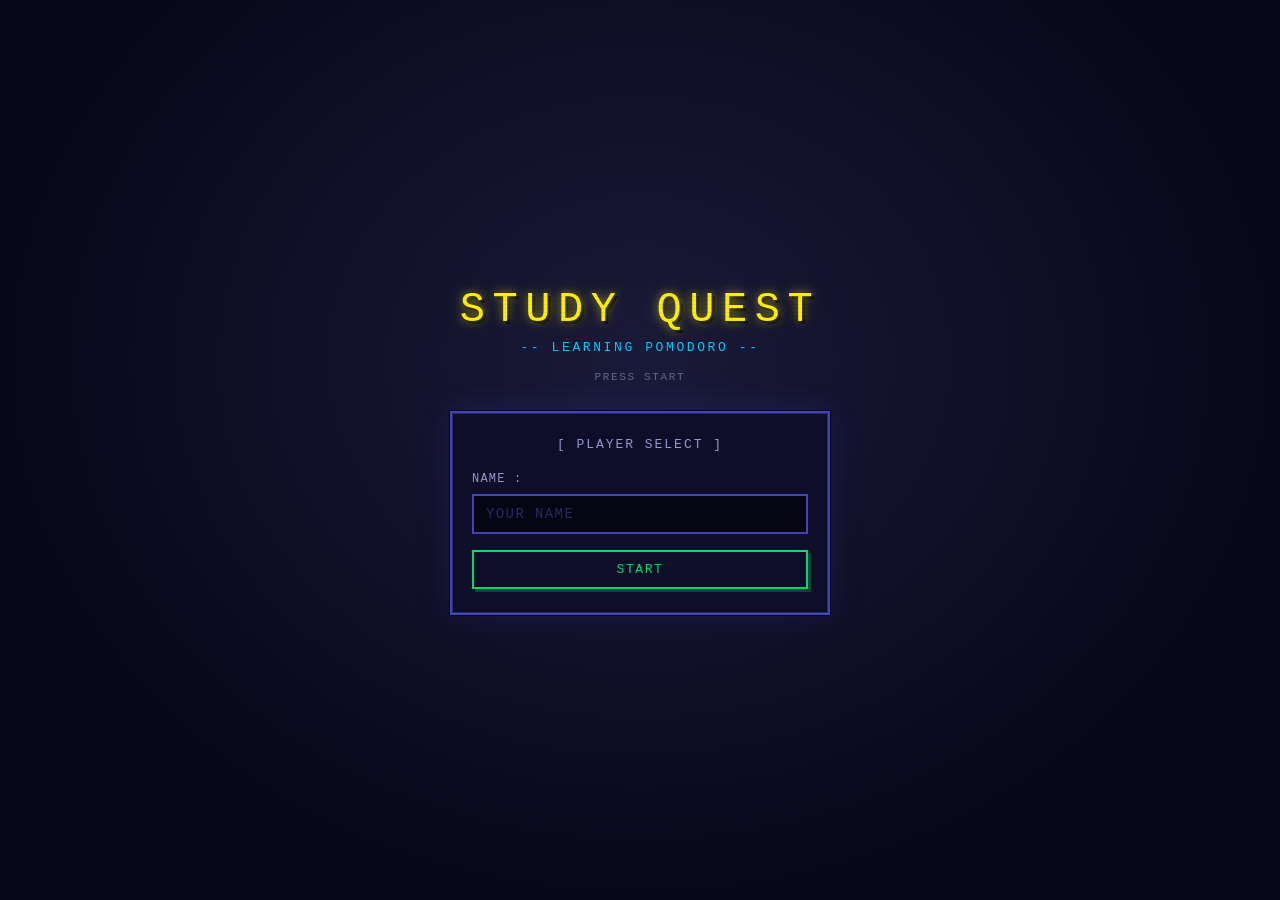
==== index.html @ 749f397d "ini_commit" ====
<!DOCTYPE html>
<html lang="ja">
<head>
  <meta charset="UTF-8">
  <meta name="viewport" content="width=device-width, initial-scale=1.0, maximum-scale=1.0">
  <meta name="description" content="レトロゲーム風ポモドーロ学習アプリ STUDY QUEST">
  <title>STUDY QUEST</title>
  <link rel="stylesheet" href="style.css">
</head>
<body>

  <!-- ================================================================
       ログインページ
       - IndexedDB にユーザー名がない場合のみ表示
       - フッターなし
       ================================================================ -->
  <div id="page-login" class="page page-login hidden">
    <div class="login-container">

      <!-- ゲームタイトル -->
      <div class="game-title">
        <div class="title-main">STUDY QUEST</div>
        <div class="title-sub">-- LEARNING POMODORO --</div>
        <div class="title-blink">PRESS START</div>
      </div>

      <!-- ログインパネル -->
      <div class="login-panel">
        <div class="panel-title">[ PLAYER SELECT ]</div>

        <div class="form-group">
          <label for="username-input" class="form-label">NAME :</label>
          <input
            type="text"
            id="username-input"
            class="retro-input"
            placeholder="YOUR NAME"
            maxlength="20"
            autocomplete="off"
            spellcheck="false"
          >
        </div>

        <button id="login-btn" class="retro-btn retro-btn--primary">
          START
        </button>
        <!-- エラーメッセージは JS で動的に挿入される -->
      </div>

    </div>
  </div><!-- /page-login -->


  <!-- ================================================================
       タイマーページ
       - ポモドーロタイマー
       - フッターあり (アクティブ: タイマー)
       ================================================================ -->
  <div id="page-timer" class="page page-timer hidden">
    <div class="page-content">

      <!-- ユーザーバー -->
      <div class="user-bar">
        <span id="timer-username" class="username-display"></span>
        <button id="logout-btn" class="retro-btn retro-btn--small">
          CHANGE USER
        </button>
      </div>

      <!-- タイマー本体 -->
      <div class="timer-container">

        <!-- 現在モード表示 -->
        <div class="panel timer-mode-panel">
          <span id="timer-mode-label">WORK</span>
        </div>

        <!-- 残り時間 -->
        <div class="panel timer-display-panel">
          <div id="timer-time" class="timer-digits timer-digits--work">25:00</div>
        </div>

        <!-- ポモドーロ進捗ドット -->
        <div class="timer-progress">
          <div class="progress-label">SESSION</div>
          <div class="pomodoro-dots" id="pomodoro-dots" aria-label="セッション進捗">
            <span class="dot" data-index="0"></span>
            <span class="dot" data-index="1"></span>
            <span class="dot" data-index="2"></span>
            <span class="dot" data-index="3"></span>
          </div>
        </div>

        <!-- 操作ボタン -->
        <div class="timer-controls">
          <button id="btn-start" class="retro-btn retro-btn--primary timer-btn">START</button>
          <button id="btn-pause" class="retro-btn timer-btn hidden">PAUSE</button>
          <button id="btn-reset" class="retro-btn timer-btn">RESET</button>
          <button id="btn-skip"  class="retro-btn timer-btn">SKIP</button>
        </div>

        <!-- 完了・保存メッセージ -->
        <div id="timer-message" class="timer-message hidden"></div>

      </div><!-- /timer-container -->
    </div><!-- /page-content -->

    <!-- フッター (タイマーページ: タイマーをアクティブ表示) -->
    <footer class="app-footer">
      <nav class="footer-nav" aria-label="メインナビゲーション">

        <!--
          フッターボタン並び: flex-direction: row-reverse により
          DOM 順 (左) タイマー → レポート → モンスター (右) が
          表示上は 右から タイマー | レポート | モンスター になる
        -->

        <!-- タイマー (アクティブ) -->
        <button class="footer-btn active" data-page="timer" aria-current="page">
          <span class="footer-icon" aria-hidden="true">
            <!-- SVG 差し込み用プレースホルダー: タイマーアイコン -->
            <svg class="svg-placeholder" viewBox="0 0 24 24" width="22" height="22"
                 fill="none" stroke="currentColor" stroke-width="1.5"
                 stroke-linecap="round" stroke-linejoin="round">
              <rect x="3" y="3" width="18" height="18"/>
            </svg>
          </span>
          <span class="footer-label">TIMER</span>
        </button>

        <!-- レポート -->
        <button class="footer-btn" data-page="report">
          <span class="footer-icon" aria-hidden="true">
            <!-- SVG 差し込み用プレースホルダー: レポートアイコン -->
            <svg class="svg-placeholder" viewBox="0 0 24 24" width="22" height="22"
                 fill="none" stroke="currentColor" stroke-width="1.5"
                 stroke-linecap="round" stroke-linejoin="round">
              <rect x="3" y="3" width="18" height="18"/>
            </svg>
          </span>
          <span class="footer-label">REPORT</span>
        </button>

        <!-- モンスター -->
        <button class="footer-btn" data-page="monster">
          <span class="footer-icon" aria-hidden="true">
            <!-- SVG 差し込み用プレースホルダー: モンスターアイコン -->
            <svg class="svg-placeholder" viewBox="0 0 24 24" width="22" height="22"
                 fill="none" stroke="currentColor" stroke-width="1.5"
                 stroke-linecap="round" stroke-linejoin="round">
              <rect x="3" y="3" width="18" height="18"/>
            </svg>
          </span>
          <span class="footer-label">MONSTER</span>
        </button>

      </nav>
    </footer>
  </div><!-- /page-timer -->


  <!-- ================================================================
       過去1か月ページ (レポート)
       - Supabase から直近31日の学習データを取得・棒グラフ表示
       - フッターあり (アクティブ: レポート)
       ================================================================ -->
  <div id="page-report" class="page page-report hidden">
    <div class="page-content">

      <!-- ユーザーバー -->
      <div class="user-bar">
        <span id="report-username" class="username-display"></span>
        <button class="retro-btn retro-btn--small logout-btn-ref">
          CHANGE USER
        </button>
      </div>

      <!-- ページタイトル -->
      <div class="panel section-title">
        <span class="section-title-text">-- BATTLE LOG: LAST 31 DAYS --</span>
      </div>

      <!-- 合計時間サマリー -->
      <div class="panel stats-summary">
        <span class="stats-label">TOTAL :</span>
        <span id="report-total" class="stats-value">--H --M</span>
      </div>

      <!-- 棒グラフコンテナ (JS で描画) -->
      <div class="panel" id="chart-container">
        <div id="chart-loading" class="chart-loading">LOADING...</div>
      </div>

    </div><!-- /page-content -->

    <!-- フッター (レポートページ: レポートをアクティブ表示) -->
    <footer class="app-footer">
      <nav class="footer-nav" aria-label="メインナビゲーション">

        <!-- タイマー -->
        <button class="footer-btn" data-page="timer">
          <span class="footer-icon" aria-hidden="true">
            <!-- SVG 差し込み用プレースホルダー: タイマーアイコン -->
            <svg class="svg-placeholder" viewBox="0 0 24 24" width="22" height="22"
                 fill="none" stroke="currentColor" stroke-width="1.5"
                 stroke-linecap="round" stroke-linejoin="round">
              <rect x="3" y="3" width="18" height="18"/>
            </svg>
          </span>
          <span class="footer-label">TIMER</span>
        </button>

        <!-- レポート (アクティブ) -->
        <button class="footer-btn active" data-page="report" aria-current="page">
          <span class="footer-icon" aria-hidden="true">
            <!-- SVG 差し込み用プレースホルダー: レポートアイコン -->
            <svg class="svg-placeholder" viewBox="0 0 24 24" width="22" height="22"
                 fill="none" stroke="currentColor" stroke-width="1.5"
                 stroke-linecap="round" stroke-linejoin="round">
              <rect x="3" y="3" width="18" height="18"/>
            </svg>
          </span>
          <span class="footer-label">REPORT</span>
        </button>

        <!-- モンスター -->
        <button class="footer-btn" data-page="monster">
          <span class="footer-icon" aria-hidden="true">
            <!-- SVG 差し込み用プレースホルダー: モンスターアイコン -->
            <svg class="svg-placeholder" viewBox="0 0 24 24" width="22" height="22"
                 fill="none" stroke="currentColor" stroke-width="1.5"
                 stroke-linecap="round" stroke-linejoin="round">
              <rect x="3" y="3" width="18" height="18"/>
            </svg>
          </span>
          <span class="footer-label">MONSTER</span>
        </button>

      </nav>
    </footer>
  </div><!-- /page-report -->


  <!-- ================================================================
       全期間ページ (モンスター)
       - Supabase から全期間の学習データを集計して表示
       - モンスター専用エリア (将来の機能拡張用)
       - フッターあり (アクティブ: モンスター)
       ================================================================ -->
  <div id="page-monster" class="page page-monster hidden">
    <div class="page-content">

      <!-- ユーザーバー -->
      <div class="user-bar">
        <span id="monster-username" class="username-display"></span>
        <button class="retro-btn retro-btn--small logout-btn-ref">
          CHANGE USER
        </button>
      </div>

      <!-- ページタイトル -->
      <div class="panel section-title">
        <span class="section-title-text">-- ALL TIME RECORD --</span>
      </div>

      <!-- 全期間合計時間 大表示 -->
      <div class="panel alltime-total">
        <div class="alltime-label">TOTAL STUDY TIME</div>
        <div id="alltime-value" class="alltime-value">--H --M</div>
      </div>

      <!-- ================================================================
           モンスター専用エリア
           将来ここに「勉強時間で成長するモンスター」を配置する。
           - #monster-display-zone : モンスター画像・アニメーション配置エリア
           - #monster-status-zone  : 成長ステータス (LV/EXP) 表示エリア
           ================================================================ -->
      <div class="panel monster-area" id="monster-area">
        <div class="monster-area-title">[ COMPANION MONSTER ]</div>

        <!--
          モンスター表示ゾーン
          後から SVG / Canvas / img / CSS アニメーション等をここに挿入する
          id="monster-display-zone" を差し込み先として使う
        -->
        <div class="monster-display-zone" id="monster-display-zone">
          <!-- 現時点はプレースホルダー表示 -->
          <div class="monster-placeholder">
            <div class="monster-placeholder-box">
              <div class="monster-placeholder-label">MONSTER DISPLAY AREA</div>
              <div class="monster-placeholder-hint">-- COMING SOON --</div>
            </div>
          </div>
        </div>

        <!--
          成長ステータス表示ゾーン
          id="monster-status-zone" を差し込み先として使う
          LV バーと EXP バーは JS (updateMonsterStatus) で動的に更新される
        -->
        <div class="monster-status-zone" id="monster-status-zone">
          <div class="status-row">
            <span class="status-key">LV</span>
            <div class="status-bar-wrap">
              <span class="status-bar-fill" id="monster-lv-bar" style="width: 0%"></span>
            </div>
            <span class="status-val" id="monster-lv">--</span>
          </div>
          <div class="status-row">
            <span class="status-key">EXP</span>
            <div class="status-bar-wrap">
              <span class="status-bar-fill" id="monster-exp-bar" style="width: 0%"></span>
            </div>
            <span class="status-val" id="monster-exp">--</span>
          </div>
        </div>

        <div class="monster-note">
          * 25分の作業セッションを重ねるとモンスターが成長します (準備中)
        </div>

      </div><!-- /monster-area -->

    </div><!-- /page-content -->

    <!-- フッター (モンスターページ: モンスターをアクティブ表示) -->
    <footer class="app-footer">
      <nav class="footer-nav" aria-label="メインナビゲーション">

        <!-- タイマー -->
        <button class="footer-btn" data-page="timer">
          <span class="footer-icon" aria-hidden="true">
            <!-- SVG 差し込み用プレースホルダー: タイマーアイコン -->
            <svg class="svg-placeholder" viewBox="0 0 24 24" width="22" height="22"
                 fill="none" stroke="currentColor" stroke-width="1.5"
                 stroke-linecap="round" stroke-linejoin="round">
              <rect x="3" y="3" width="18" height="18"/>
            </svg>
          </span>
          <span class="footer-label">TIMER</span>
        </button>

        <!-- レポート -->
        <button class="footer-btn" data-page="report">
          <span class="footer-icon" aria-hidden="true">
            <!-- SVG 差し込み用プレースホルダー: レポートアイコン -->
            <svg class="svg-placeholder" viewBox="0 0 24 24" width="22" height="22"
                 fill="none" stroke="currentColor" stroke-width="1.5"
                 stroke-linecap="round" stroke-linejoin="round">
              <rect x="3" y="3" width="18" height="18"/>
            </svg>
          </span>
          <span class="footer-label">REPORT</span>
        </button>

        <!-- モンスター (アクティブ) -->
        <button class="footer-btn active" data-page="monster" aria-current="page">
          <span class="footer-icon" aria-hidden="true">
            <!-- SVG 差し込み用プレースホルダー: モンスターアイコン -->
            <svg class="svg-placeholder" viewBox="0 0 24 24" width="22" height="22"
                 fill="none" stroke="currentColor" stroke-width="1.5"
                 stroke-linecap="round" stroke-linejoin="round">
              <rect x="3" y="3" width="18" height="18"/>
            </svg>
          </span>
          <span class="footer-label">MONSTER</span>
        </button>

      </nav>
    </footer>
  </div><!-- /page-monster -->


  <!-- ================================================================
       スクリプト読み込み順序 (依存関係に注意)
       1. supabase-config.js ... SUPABASE_URL / SUPABASE_ANON_KEY を定義
       2. db.js             ... IndexedDB 操作 (getUsername 等)
       3. supabase.js       ... Supabase REST API 操作 (saveStudySession 等)
       4. app.js            ... メインロジック (上記全てを使用)
       ================================================================ -->
  <script src="supabase-config.js"></script>
  <script src="db.js"></script>
  <script src="supabase.js"></script>
  <script src="app.js"></script>

</body>
</html>
---- style.css ----
/* ============================================================
   style.css - STUDY QUEST レトロゲーム風ポモドーロアプリ
   ============================================================ */

/* ============================================================
   CSS カスタムプロパティ (デザイントークン)
   ============================================================ */
:root {
  /* 背景系 */
  --bg:           #08081a;
  --bg-panel:     #0e0e2a;
  --bg-panel-alt: #131338;

  /* ボーダー */
  --border:        #4444bb;
  --border-bright: #7777ff;
  --border-dim:    #2a2a66;

  /* テキスト */
  --text:       #c8c8e8;
  --text-bright:#f0f0ff;
  --text-dim:   #666688;
  --text-label: #9999cc;

  /* アクセントカラー */
  --green:   #00dd66;
  --yellow:  #ffee00;
  --cyan:    #00ccff;
  --orange:  #ff8800;
  --red:     #ff4444;
  --purple:  #bb66ff;

  /* フッター */
  --footer-h:  60px;
  --footer-bg: #07071a;

  /* アニメーション */
  --trans: 0.15s ease;

  /* フォント */
  --font: 'Courier New', Courier, monospace;
}

/* ============================================================
   リセット & ベース
   ============================================================ */
*, *::before, *::after {
  box-sizing: border-box;
  margin: 0;
  padding: 0;
}

html, body {
  height: 100%;
  overflow: hidden;
  background: var(--bg);
  color: var(--text);
  font-family: var(--font);
  font-size: 14px;
  -webkit-font-smoothing: none; /* ピクセルフォント感を出す */
  font-smooth: never;
}

/* スクロールバーのスタイル */
::-webkit-scrollbar { width: 6px; height: 6px; }
::-webkit-scrollbar-track { background: var(--bg); }
::-webkit-scrollbar-thumb { background: var(--border); }

/* ============================================================
   背景テクスチャ (スキャンライン風 CRT 効果)
   ============================================================ */
body::before {
  content: '';
  position: fixed;
  inset: 0;
  background: repeating-linear-gradient(
    0deg,
    transparent 0px,
    transparent 3px,
    rgba(0, 0, 0, 0.05) 3px,
    rgba(0, 0, 0, 0.05) 4px
  );
  pointer-events: none;
  z-index: 9999;
}

/* ============================================================
   ページ共通
   ============================================================ */
.page {
  position: fixed;
  inset: 0;
  display: flex;
  flex-direction: column;
  overflow: hidden;
}

.page.hidden {
  display: none;
}

/* ログインページ以外の3ページ: コンテンツエリア + フッター */
.page-content {
  flex: 1;
  overflow-y: auto;
  overflow-x: hidden;
  padding: 12px 16px;
  padding-bottom: 8px;
}

/* ============================================================
   パネル (レトロ RPG のウィンドウ風)
   ============================================================ */
.panel {
  background: var(--bg-panel);
  border: 2px solid var(--border);
  box-shadow:
    0 0 0 1px var(--bg),        /* 外側の隙間 */
    inset 0 0 0 1px var(--border-dim); /* 内側の二重線 */
  padding: 12px 16px;
  margin-bottom: 10px;
}

/* ============================================================
   ユーザーバー (各ページ上部)
   ============================================================ */
.user-bar {
  display: flex;
  align-items: center;
  justify-content: space-between;
  padding: 8px 0 12px;
  border-bottom: 1px solid var(--border-dim);
  margin-bottom: 12px;
}

.username-display {
  font-size: 11px;
  color: var(--text-label);
  letter-spacing: 0.1em;
  text-transform: uppercase;
}

/* ============================================================
   ボタン共通
   ============================================================ */
.retro-btn {
  background: var(--bg-panel);
  color: var(--text-bright);
  border: 2px solid var(--border-bright);
  padding: 10px 20px;
  font-family: var(--font);
  font-size: 13px;
  letter-spacing: 0.12em;
  text-transform: uppercase;
  cursor: pointer;
  outline: none;
  transition: background var(--trans), color var(--trans);
  user-select: none;
  /* 押し込み効果 */
  box-shadow: 3px 3px 0 var(--border-dim);
  position: relative;
  top: 0;
  left: 0;
}

.retro-btn:hover {
  background: var(--bg-panel-alt);
  color: var(--yellow);
  border-color: var(--yellow);
  box-shadow: 3px 3px 0 rgba(255, 238, 0, 0.3);
}

.retro-btn:active {
  top: 2px;
  left: 2px;
  box-shadow: 1px 1px 0 var(--border-dim);
}

.retro-btn.hidden {
  display: none;
}

/* プライマリ (ログイン開始など) */
.retro-btn--primary {
  border-color: var(--green);
  color: var(--green);
  box-shadow: 3px 3px 0 rgba(0, 221, 102, 0.25);
}

.retro-btn--primary:hover {
  background: rgba(0, 221, 102, 0.1);
  color: var(--green);
  border-color: var(--green);
  box-shadow: 3px 3px 0 rgba(0, 221, 102, 0.4);
}

/* 小さいボタン (利用者変更など) */
.retro-btn--small {
  padding: 5px 10px;
  font-size: 11px;
  letter-spacing: 0.08em;
  box-shadow: 2px 2px 0 var(--border-dim);
}

/* ============================================================
   ログインページ
   ============================================================ */
.page-login {
  justify-content: center;
  align-items: center;
  background:
    radial-gradient(ellipse at 50% 40%, #1a1a3a 0%, var(--bg) 70%);
}

.login-container {
  width: 100%;
  max-width: 380px;
  padding: 24px 20px;
  display: flex;
  flex-direction: column;
  align-items: center;
  gap: 28px;
}

/* ゲームタイトル */
.game-title {
  text-align: center;
}

.title-main {
  font-size: clamp(28px, 8vw, 42px);
  letter-spacing: 0.18em;
  color: var(--yellow);
  text-shadow:
    0 0 10px rgba(255, 238, 0, 0.6),
    0 0 30px rgba(255, 238, 0, 0.2),
    3px 3px 0 rgba(0, 0, 0, 0.8);
  text-transform: uppercase;
}

.title-sub {
  font-size: clamp(10px, 3vw, 13px);
  letter-spacing: 0.2em;
  color: var(--cyan);
  margin-top: 6px;
  text-transform: uppercase;
}

.title-blink {
  font-size: 11px;
  letter-spacing: 0.15em;
  color: var(--text-dim);
  margin-top: 16px;
  animation: blink 1.2s step-end infinite;
}

/* ログインパネル */
.login-panel {
  width: 100%;
  background: var(--bg-panel);
  border: 2px solid var(--border);
  box-shadow:
    0 0 0 1px var(--bg),
    inset 0 0 0 1px var(--border-dim),
    0 0 30px rgba(68, 68, 187, 0.2);
  padding: 24px 20px;
  display: flex;
  flex-direction: column;
  gap: 16px;
}

.panel-title {
  font-size: 13px;
  letter-spacing: 0.15em;
  color: var(--text-label);
  text-align: center;
  margin-bottom: 4px;
}

.form-group {
  display: flex;
  flex-direction: column;
  gap: 8px;
}

.form-label {
  font-size: 12px;
  letter-spacing: 0.1em;
  color: var(--text-label);
}

.retro-input {
  background: #050514;
  color: var(--green);
  border: 2px solid var(--border);
  padding: 10px 12px;
  font-family: var(--font);
  font-size: 14px;
  letter-spacing: 0.1em;
  outline: none;
  width: 100%;
  caret-color: var(--green);
  transition: border-color var(--trans);
}

.retro-input::placeholder {
  color: var(--border-dim);
  opacity: 1;
}

.retro-input:focus {
  border-color: var(--green);
  box-shadow: 0 0 8px rgba(0, 221, 102, 0.2);
}

.login-error {
  font-size: 11px;
  color: var(--red);
  letter-spacing: 0.08em;
  text-align: center;
  margin-top: -8px;
}

/* ============================================================
   タイマーページ
   ============================================================ */
.timer-container {
  display: flex;
  flex-direction: column;
  align-items: center;
  gap: 12px;
}

/* モードラベル */
.timer-mode-panel {
  width: 100%;
  max-width: 340px;
  text-align: center;
  padding: 8px 16px;
}

#timer-mode-label {
  font-size: 13px;
  letter-spacing: 0.2em;
  color: var(--text-label);
}

/* 残り時間 (大きなデジタル表示) */
.timer-display-panel {
  width: 100%;
  max-width: 340px;
  text-align: center;
  padding: 20px 16px;
  background: #050514;
  border-color: var(--border-bright);
}

.timer-digits {
  font-size: clamp(52px, 16vw, 80px);
  letter-spacing: 0.06em;
  font-weight: bold;
  line-height: 1;
  font-variant-numeric: tabular-nums;
  transition: color var(--trans), text-shadow var(--trans);
}

/* モード別カラー */
.timer-digits--work {
  color: var(--yellow);
  text-shadow:
    0 0 12px rgba(255, 238, 0, 0.7),
    0 0 30px rgba(255, 238, 0, 0.25);
}

.timer-digits--short-break {
  color: var(--cyan);
  text-shadow:
    0 0 12px rgba(0, 204, 255, 0.6),
    0 0 30px rgba(0, 204, 255, 0.2);
}

.timer-digits--long-break {
  color: var(--purple);
  text-shadow:
    0 0 12px rgba(187, 102, 255, 0.6),
    0 0 30px rgba(187, 102, 255, 0.2);
}

/* ポモドーロ進捗ドット */
.timer-progress {
  display: flex;
  flex-direction: column;
  align-items: center;
  gap: 8px;
}

.progress-label {
  font-size: 11px;
  letter-spacing: 0.15em;
  color: var(--text-dim);
}

.pomodoro-dots {
  display: flex;
  gap: 10px;
}

.dot {
  width: 16px;
  height: 16px;
  border: 2px solid var(--border);
  background: transparent;
  display: inline-block;
  transition: background var(--trans), border-color var(--trans);
}

.dot--filled {
  background: var(--yellow);
  border-color: var(--yellow);
  box-shadow: 0 0 6px rgba(255, 238, 0, 0.5);
}

/* タイマー操作ボタン群 */
.timer-controls {
  display: flex;
  flex-wrap: wrap;
  justify-content: center;
  gap: 10px;
  margin-top: 4px;
}

.timer-btn {
  min-width: 90px;
}

/* タイマーメッセージ */
.timer-message {
  font-size: 12px;
  letter-spacing: 0.1em;
  padding: 8px 16px;
  border: 1px solid var(--border-dim);
  background: var(--bg-panel);
  text-align: center;
  max-width: 340px;
  width: 100%;
}

.timer-message.hidden {
  display: none;
}

.timer-message--success { color: var(--green);  border-color: var(--green); }
.timer-message--warning { color: var(--orange); border-color: var(--orange); }
.timer-message--info    { color: var(--cyan);   border-color: var(--cyan); }

/* ============================================================
   セクションタイトル (レポート・モンスターページ)
   ============================================================ */
.section-title {
  padding: 8px 16px;
  margin-bottom: 12px;
}

.section-title-text {
  font-size: 12px;
  letter-spacing: 0.15em;
  color: var(--text-label);
}

/* ============================================================
   レポートページ (棒グラフ)
   ============================================================ */

/* 合計表示 */
.stats-summary {
  display: flex;
  align-items: baseline;
  gap: 12px;
  padding: 10px 16px;
}

.stats-label {
  font-size: 12px;
  letter-spacing: 0.1em;
  color: var(--text-label);
}

.stats-value {
  font-size: 22px;
  color: var(--green);
  letter-spacing: 0.08em;
  text-shadow: 0 0 8px rgba(0, 221, 102, 0.4);
}

/* グラフコンテナ */
#chart-container {
  padding: 12px 8px 8px;
  overflow: hidden;
}

.chart-loading {
  text-align: center;
  font-size: 12px;
  letter-spacing: 0.15em;
  color: var(--text-dim);
  padding: 20px;
}

.chart-loading.hidden {
  display: none;
}

/* 棒グラフ全体 */
.bar-chart {
  display: flex;
  align-items: stretch;
  gap: 4px;
  width: 100%;
}

/* Y 軸 */
.chart-y-axis {
  display: flex;
  flex-direction: column;
  justify-content: space-between;
  align-items: flex-end;
  padding-right: 6px;
  padding-bottom: 22px; /* 日付ラベル分のオフセット */
  min-width: 28px;
  flex-shrink: 0;
}

.y-label {
  font-size: 10px;
  color: var(--text-dim);
  letter-spacing: 0.05em;
  line-height: 1;
}

/* グラフ内側 (グリッド + バー) */
.chart-inner {
  flex: 1;
  position: relative;
  overflow-x: auto;
  overflow-y: hidden;
}

/* グリッドライン */
.grid-layer {
  position: absolute;
  inset: 0;
  bottom: 22px; /* 日付ラベル分 */
  pointer-events: none;
}

.grid-line {
  position: absolute;
  left: 0;
  right: 0;
  height: 1px;
  background: var(--border-dim);
  opacity: 0.5;
}

/* バーエリア */
.bars-area {
  display: flex;
  align-items: flex-end;
  gap: 3px;
  min-height: 180px;
  padding-bottom: 22px; /* 日付ラベル分 */
  position: relative;
  min-width: max-content; /* 横スクロール対応 */
}

/* 1本のバー列 */
.bar-col {
  display: flex;
  flex-direction: column;
  align-items: center;
  width: 22px;
  flex-shrink: 0;
}

/* バーのラッパー (高さ固定, バーが下から伸びる) */
.bar-wrap {
  height: 158px; /* bars-area min-height - padding */
  width: 100%;
  position: relative;
  display: flex;
  align-items: flex-end;
}

/* バー本体 */
.bar {
  width: 100%;
  background: var(--green);
  min-height: 2px;
  transition: height 0.4s ease;
  box-shadow: 0 0 4px rgba(0, 221, 102, 0.3);
}

.bar--empty {
  background: var(--border-dim);
  opacity: 0.4;
  box-shadow: none;
}

/* バーの上に表示する値ラベル */
.bar-val {
  position: absolute;
  bottom: 100%;
  left: 50%;
  transform: translateX(-50%);
  font-size: 8px;
  color: var(--green);
  white-space: nowrap;
  letter-spacing: 0;
  margin-bottom: 2px;
  pointer-events: none;
}

/* 日付ラベル */
.bar-date {
  font-size: 9px;
  color: var(--text-dim);
  margin-top: 4px;
  white-space: nowrap;
  text-align: center;
  letter-spacing: 0;
}

/* ============================================================
   全期間ページ (モンスター)
   ============================================================ */

/* 合計時間 大表示 */
.alltime-total {
  text-align: center;
  padding: 16px;
  margin-bottom: 12px;
}

.alltime-label {
  font-size: 11px;
  letter-spacing: 0.15em;
  color: var(--text-label);
  margin-bottom: 8px;
}

.alltime-value {
  font-size: clamp(36px, 12vw, 56px);
  color: var(--yellow);
  letter-spacing: 0.08em;
  text-shadow:
    0 0 12px rgba(255, 238, 0, 0.5),
    0 0 30px rgba(255, 238, 0, 0.15);
}

/* モンスター専用エリア */
.monster-area {
  padding: 16px;
}

.monster-area-title {
  font-size: 12px;
  letter-spacing: 0.15em;
  color: var(--text-label);
  margin-bottom: 12px;
  text-align: center;
}

/* モンスター表示ゾーン (将来: 画像・アニメ配置エリア) */
.monster-display-zone {
  /* id="monster-display-zone" に後から SVG/Canvas 等を挿入する */
  min-height: 160px;
  display: flex;
  align-items: center;
  justify-content: center;
  border: 1px dashed var(--border-dim);
  margin-bottom: 16px;
  background: rgba(0, 0, 0, 0.2);
}

.monster-placeholder {
  text-align: center;
}

.monster-placeholder-box {
  border: 1px solid var(--border-dim);
  padding: 20px 30px;
  background: var(--bg-panel-alt);
}

.monster-placeholder-label {
  font-size: 11px;
  letter-spacing: 0.15em;
  color: var(--border);
}

.monster-placeholder-hint {
  font-size: 10px;
  letter-spacing: 0.12em;
  color: var(--text-dim);
  margin-top: 6px;
}

/* ステータスゾーン (将来: 成長ステータス) */
.monster-status-zone {
  /* id="monster-status-zone" */
  display: flex;
  flex-direction: column;
  gap: 10px;
  margin-bottom: 12px;
}

.status-row {
  display: flex;
  align-items: center;
  gap: 8px;
}

.status-key {
  font-size: 11px;
  letter-spacing: 0.12em;
  color: var(--text-label);
  min-width: 28px;
}

.status-bar-wrap {
  flex: 1;
  height: 10px;
  background: var(--bg);
  border: 1px solid var(--border-dim);
  overflow: hidden;
}

.status-bar-fill {
  display: block;
  height: 100%;
  background: var(--cyan);
  transition: width 0.6s ease;
  box-shadow: 0 0 4px rgba(0, 204, 255, 0.4);
}

.status-val {
  font-size: 11px;
  color: var(--cyan);
  letter-spacing: 0.08em;
  min-width: 40px;
  text-align: right;
}

.monster-note {
  font-size: 10px;
  color: var(--text-dim);
  letter-spacing: 0.08em;
  border-top: 1px solid var(--border-dim);
  padding-top: 10px;
  margin-top: 4px;
}

/* ============================================================
   フッター
   ============================================================ */
.app-footer {
  flex-shrink: 0;
  height: var(--footer-h);
  background: var(--footer-bg);
  border-top: 2px solid var(--border);
  box-shadow: 0 -1px 0 var(--border-dim);
}

.footer-nav {
  display: flex;
  flex-direction: row-reverse; /* 右から: タイマー, レポート, モンスター */
  height: 100%;
}

.footer-btn {
  flex: 1;
  display: flex;
  flex-direction: column;
  align-items: center;
  justify-content: center;
  gap: 4px;
  background: transparent;
  border: none;
  border-left: 1px solid var(--border-dim);
  color: var(--text-dim);
  font-family: var(--font);
  font-size: 9px;
  letter-spacing: 0.1em;
  text-transform: uppercase;
  cursor: pointer;
  padding: 6px 4px;
  transition: color var(--trans), background var(--trans);
  outline: none;
}

.footer-btn:first-child {
  border-left: none;
}

.footer-btn:hover {
  color: var(--text);
  background: rgba(68, 68, 187, 0.1);
}

.footer-btn.active {
  color: var(--yellow);
  background: rgba(255, 238, 0, 0.06);
  border-bottom: 2px solid var(--yellow);
}

.footer-btn.active .footer-icon svg {
  stroke: var(--yellow);
}

.footer-icon {
  display: flex;
  align-items: center;
  justify-content: center;
  width: 24px;
  height: 24px;
}

/* SVG プレースホルダー */
.footer-icon svg {
  stroke: var(--text-dim);
  transition: stroke var(--trans);
}

.footer-btn:hover .footer-icon svg {
  stroke: var(--text);
}

.footer-label {
  font-size: 9px;
  letter-spacing: 0.08em;
}

/* ============================================================
   アニメーション
   ============================================================ */
@keyframes blink {
  0%, 100% { opacity: 1; }
  50%       { opacity: 0; }
}

@keyframes fadeIn {
  from { opacity: 0; transform: translateY(4px); }
  to   { opacity: 1; transform: translateY(0); }
}

/* ページ表示時のフェードイン */
.page:not(.hidden) {
  animation: fadeIn 0.2s ease;
}

/* ============================================================
   レスポンシブ (PC 向け: センタリング & 最大幅)
   ============================================================ */
@media (min-width: 540px) {
  .page {
    align-items: center;
  }

  .page-content {
    width: 100%;
    max-width: 480px;
  }

  .app-footer {
    /* フッターはフル幅 */
  }

  .footer-nav {
    max-width: 480px;
    margin: 0 auto;
  }

  .login-container {
    max-width: 420px;
  }
}

/* ============================================================
   ユーティリティ
   ============================================================ */
.hidden {
  display: none !important;
}
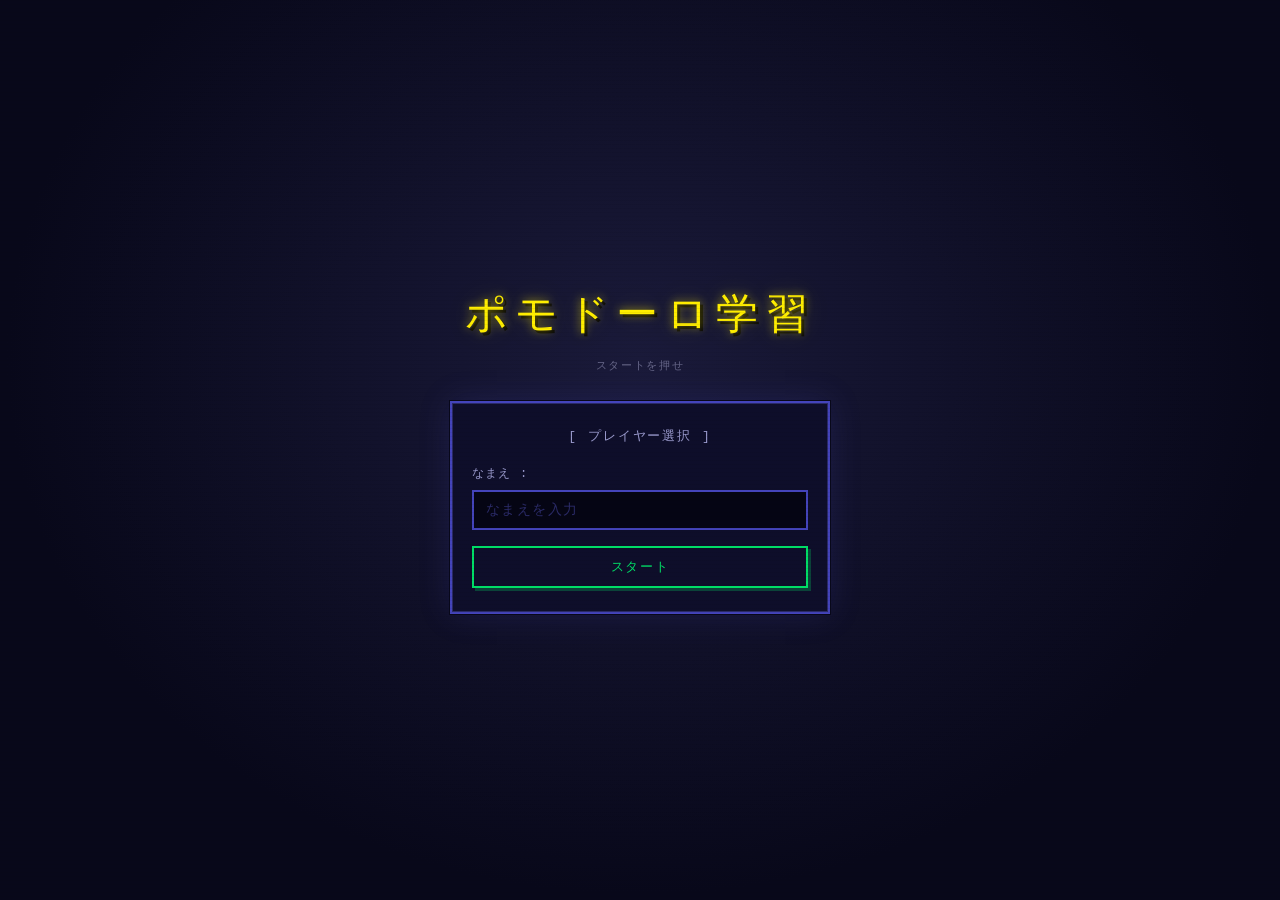
==== commit bb477ce7: "調整" ====
--- a/index.html
+++ b/index.html
@@ -4,7 +4,11 @@
   <meta charset="UTF-8">
   <meta name="viewport" content="width=device-width, initial-scale=1.0, maximum-scale=1.0">
   <meta name="description" content="レトロゲーム風ポモドーロ学習アプリ STUDY QUEST">
-  <title>STUDY QUEST</title>
+  <meta name="theme-color" content="#08081a">
+  <meta name="apple-mobile-web-app-capable" content="yes">
+  <meta name="apple-mobile-web-app-status-bar-style" content="black">
+  <meta name="apple-mobile-web-app-title" content="ポモドーロ学習">
+  <title>ポモドーロ学習</title>
   <link rel="stylesheet" href="style.css">
 </head>
 <body>
@@ -19,36 +23,79 @@
 
       <!-- ゲームタイトル -->
       <div class="game-title">
-        <div class="title-main">STUDY QUEST</div>
-        <div class="title-sub">-- LEARNING POMODORO --</div>
-        <div class="title-blink">PRESS START</div>
+        <div class="title-main">ポモドーロ学習</div>
+        <div class="title-blink">スタートを押せ</div>
       </div>
 
       <!-- ログインパネル -->
       <div class="login-panel">
-        <div class="panel-title">[ PLAYER SELECT ]</div>
+        <div class="panel-title">[ プレイヤー選択 ]</div>
 
         <div class="form-group">
-          <label for="username-input" class="form-label">NAME :</label>
+          <label for="username-input" class="form-label">なまえ :</label>
           <input
             type="text"
             id="username-input"
             class="retro-input"
-            placeholder="YOUR NAME"
+            placeholder="なまえを入力"
             maxlength="20"
             autocomplete="off"
+            autocorrect="off"
+            autocapitalize="none"
             spellcheck="false"
+            enterkeyhint="go"
           >
         </div>
 
         <button id="login-btn" class="retro-btn retro-btn--primary">
-          START
+          スタート
         </button>
         <!-- エラーメッセージは JS で動的に挿入される -->
       </div>
 
     </div>
   </div><!-- /page-login -->
+
+
+  <!-- ================================================================
+       命名ページ
+       - ログイン後、モンスター名未設定の場合のみ表示
+       - フッターなし
+       ================================================================ -->
+  <div id="page-naming" class="page page-login hidden">
+    <div class="login-container">
+
+      <div class="game-title">
+        <div class="title-main">仲間モンスター</div>
+        <div class="title-sub">-- 名前をつけよう --</div>
+      </div>
+
+      <div class="login-panel">
+        <div class="panel-title">[ モンスター命名 ]</div>
+
+        <div class="form-group">
+          <label for="monster-name-input" class="form-label">なまえ :</label>
+          <input
+            type="text"
+            id="monster-name-input"
+            class="retro-input"
+            placeholder="モンスターの名前"
+            maxlength="20"
+            autocomplete="off"
+            autocorrect="off"
+            autocapitalize="none"
+            spellcheck="false"
+            enterkeyhint="go"
+          >
+        </div>
+
+        <button id="naming-btn" class="retro-btn retro-btn--primary">
+          決定
+        </button>
+
+      </div>
+    </div>
+  </div><!-- /page-naming -->
 
 
   <!-- ================================================================
@@ -63,7 +110,7 @@
       <div class="user-bar">
         <span id="timer-username" class="username-display"></span>
         <button id="logout-btn" class="retro-btn retro-btn--small">
-          CHANGE USER
+          ユーザー変更
         </button>
       </div>
 
@@ -72,7 +119,7 @@
 
         <!-- 現在モード表示 -->
         <div class="panel timer-mode-panel">
-          <span id="timer-mode-label">WORK</span>
+          <span id="timer-mode-label">作業中</span>
         </div>
 
         <!-- 残り時間 -->
@@ -82,7 +129,7 @@
 
         <!-- ポモドーロ進捗ドット -->
         <div class="timer-progress">
-          <div class="progress-label">SESSION</div>
+          <div class="progress-label">セッション</div>
           <div class="pomodoro-dots" id="pomodoro-dots" aria-label="セッション進捗">
             <span class="dot" data-index="0"></span>
             <span class="dot" data-index="1"></span>
@@ -93,10 +140,10 @@
 
         <!-- 操作ボタン -->
         <div class="timer-controls">
-          <button id="btn-start" class="retro-btn retro-btn--primary timer-btn">START</button>
-          <button id="btn-pause" class="retro-btn timer-btn hidden">PAUSE</button>
-          <button id="btn-reset" class="retro-btn timer-btn">RESET</button>
-          <button id="btn-skip"  class="retro-btn timer-btn">SKIP</button>
+          <button id="btn-start" class="retro-btn retro-btn--primary timer-btn">スタート</button>
+          <button id="btn-pause" class="retro-btn timer-btn hidden">一時停止</button>
+          <button id="btn-reset" class="retro-btn timer-btn">リセット</button>
+          <button id="btn-skip"  class="retro-btn timer-btn">スキップ</button>
         </div>
 
         <!-- 完了・保存メッセージ -->
@@ -125,7 +172,7 @@
               <rect x="3" y="3" width="18" height="18"/>
             </svg>
           </span>
-          <span class="footer-label">TIMER</span>
+          <span class="footer-label">タイマー</span>
         </button>
 
         <!-- レポート -->
@@ -138,7 +185,7 @@
               <rect x="3" y="3" width="18" height="18"/>
             </svg>
           </span>
-          <span class="footer-label">REPORT</span>
+          <span class="footer-label">記録</span>
         </button>
 
         <!-- モンスター -->
@@ -151,7 +198,7 @@
               <rect x="3" y="3" width="18" height="18"/>
             </svg>
           </span>
-          <span class="footer-label">MONSTER</span>
+          <span class="footer-label">モンスター</span>
         </button>
 
       </nav>
@@ -171,24 +218,26 @@
       <div class="user-bar">
         <span id="report-username" class="username-display"></span>
         <button class="retro-btn retro-btn--small logout-btn-ref">
-          CHANGE USER
-        </button>
-      </div>
-
-      <!-- ページタイトル -->
-      <div class="panel section-title">
-        <span class="section-title-text">-- BATTLE LOG: LAST 31 DAYS --</span>
+          ユーザー変更
+        </button>
+      </div>
+
+      <!-- タブ (週/月/年) -->
+      <div class="report-tabs">
+        <button class="tab-btn active" data-tab="week">週</button>
+        <button class="tab-btn" data-tab="month">月</button>
+        <button class="tab-btn" data-tab="year">年</button>
       </div>
 
       <!-- 合計時間サマリー -->
       <div class="panel stats-summary">
-        <span class="stats-label">TOTAL :</span>
+        <span class="stats-label">合計 :</span>
         <span id="report-total" class="stats-value">--H --M</span>
       </div>
 
       <!-- 棒グラフコンテナ (JS で描画) -->
       <div class="panel" id="chart-container">
-        <div id="chart-loading" class="chart-loading">LOADING...</div>
+        <div id="chart-loading" class="chart-loading">読み込み中...</div>
       </div>
 
     </div><!-- /page-content -->
@@ -207,7 +256,7 @@
               <rect x="3" y="3" width="18" height="18"/>
             </svg>
           </span>
-          <span class="footer-label">TIMER</span>
+          <span class="footer-label">タイマー</span>
         </button>
 
         <!-- レポート (アクティブ) -->
@@ -220,7 +269,7 @@
               <rect x="3" y="3" width="18" height="18"/>
             </svg>
           </span>
-          <span class="footer-label">REPORT</span>
+          <span class="footer-label">記録</span>
         </button>
 
         <!-- モンスター -->
@@ -233,7 +282,7 @@
               <rect x="3" y="3" width="18" height="18"/>
             </svg>
           </span>
-          <span class="footer-label">MONSTER</span>
+          <span class="footer-label">モンスター</span>
         </button>
 
       </nav>
@@ -254,18 +303,18 @@
       <div class="user-bar">
         <span id="monster-username" class="username-display"></span>
         <button class="retro-btn retro-btn--small logout-btn-ref">
-          CHANGE USER
+          ユーザー変更
         </button>
       </div>
 
       <!-- ページタイトル -->
       <div class="panel section-title">
-        <span class="section-title-text">-- ALL TIME RECORD --</span>
+        <span class="section-title-text">-- 全期間記録 --</span>
       </div>
 
       <!-- 全期間合計時間 大表示 -->
       <div class="panel alltime-total">
-        <div class="alltime-label">TOTAL STUDY TIME</div>
+        <div class="alltime-label">総学習時間</div>
         <div id="alltime-value" class="alltime-value">--H --M</div>
       </div>
 
@@ -276,7 +325,7 @@
            - #monster-status-zone  : 成長ステータス (LV/EXP) 表示エリア
            ================================================================ -->
       <div class="panel monster-area" id="monster-area">
-        <div class="monster-area-title">[ COMPANION MONSTER ]</div>
+        <div class="monster-area-title">[ 仲間モンスター ]</div>
 
         <!--
           モンスター表示ゾーン
@@ -287,8 +336,8 @@
           <!-- 現時点はプレースホルダー表示 -->
           <div class="monster-placeholder">
             <div class="monster-placeholder-box">
-              <div class="monster-placeholder-label">MONSTER DISPLAY AREA</div>
-              <div class="monster-placeholder-hint">-- COMING SOON --</div>
+              <div class="monster-placeholder-label">モンスター表示エリア</div>
+              <div class="monster-placeholder-hint">-- 準備中 --</div>
             </div>
           </div>
         </div>
@@ -299,14 +348,12 @@
           LV バーと EXP バーは JS (updateMonsterStatus) で動的に更新される
         -->
         <div class="monster-status-zone" id="monster-status-zone">
-          <div class="status-row">
-            <span class="status-key">LV</span>
-            <div class="status-bar-wrap">
-              <span class="status-bar-fill" id="monster-lv-bar" style="width: 0%"></span>
-            </div>
+          <div class="status-lv-row">
+            <span class="status-lv-label">Lv</span>
             <span class="status-val" id="monster-lv">--</span>
+            <span class="status-name" id="monster-name">???</span>
           </div>
-          <div class="status-row">
+          <div class="status-exp-row">
             <span class="status-key">EXP</span>
             <div class="status-bar-wrap">
               <span class="status-bar-fill" id="monster-exp-bar" style="width: 0%"></span>
@@ -337,7 +384,7 @@
               <rect x="3" y="3" width="18" height="18"/>
             </svg>
           </span>
-          <span class="footer-label">TIMER</span>
+          <span class="footer-label">タイマー</span>
         </button>
 
         <!-- レポート -->
@@ -350,7 +397,7 @@
               <rect x="3" y="3" width="18" height="18"/>
             </svg>
           </span>
-          <span class="footer-label">REPORT</span>
+          <span class="footer-label">記録</span>
         </button>
 
         <!-- モンスター (アクティブ) -->
@@ -363,7 +410,7 @@
               <rect x="3" y="3" width="18" height="18"/>
             </svg>
           </span>
-          <span class="footer-label">MONSTER</span>
+          <span class="footer-label">モンスター</span>
         </button>
 
       </nav>
--- a/style.css
+++ b/style.css
@@ -1,893 +1,971 @@
-/* ============================================================
-   style.css - STUDY QUEST レトロゲーム風ポモドーロアプリ
-   ============================================================ */
-
-/* ============================================================
-   CSS カスタムプロパティ (デザイントークン)
-   ============================================================ */
-:root {
-  /* 背景系 */
-  --bg:           #08081a;
-  --bg-panel:     #0e0e2a;
-  --bg-panel-alt: #131338;
-
-  /* ボーダー */
-  --border:        #4444bb;
-  --border-bright: #7777ff;
-  --border-dim:    #2a2a66;
-
-  /* テキスト */
-  --text:       #c8c8e8;
-  --text-bright:#f0f0ff;
-  --text-dim:   #666688;
-  --text-label: #9999cc;
-
-  /* アクセントカラー */
-  --green:   #00dd66;
-  --yellow:  #ffee00;
-  --cyan:    #00ccff;
-  --orange:  #ff8800;
-  --red:     #ff4444;
-  --purple:  #bb66ff;
-
-  /* フッター */
-  --footer-h:  60px;
-  --footer-bg: #07071a;
-
-  /* アニメーション */
-  --trans: 0.15s ease;
-
-  /* フォント */
-  --font: 'Courier New', Courier, monospace;
-}
-
-/* ============================================================
-   リセット & ベース
-   ============================================================ */
-*, *::before, *::after {
-  box-sizing: border-box;
-  margin: 0;
-  padding: 0;
-}
-
-html, body {
-  height: 100%;
-  overflow: hidden;
-  background: var(--bg);
-  color: var(--text);
-  font-family: var(--font);
-  font-size: 14px;
-  -webkit-font-smoothing: none; /* ピクセルフォント感を出す */
-  font-smooth: never;
-}
-
-/* スクロールバーのスタイル */
-::-webkit-scrollbar { width: 6px; height: 6px; }
-::-webkit-scrollbar-track { background: var(--bg); }
-::-webkit-scrollbar-thumb { background: var(--border); }
-
-/* ============================================================
-   背景テクスチャ (スキャンライン風 CRT 効果)
-   ============================================================ */
-body::before {
-  content: '';
-  position: fixed;
-  inset: 0;
-  background: repeating-linear-gradient(
-    0deg,
-    transparent 0px,
-    transparent 3px,
-    rgba(0, 0, 0, 0.05) 3px,
-    rgba(0, 0, 0, 0.05) 4px
-  );
-  pointer-events: none;
-  z-index: 9999;
-}
-
-/* ============================================================
-   ページ共通
-   ============================================================ */
-.page {
-  position: fixed;
-  inset: 0;
-  display: flex;
-  flex-direction: column;
-  overflow: hidden;
-}
-
-.page.hidden {
-  display: none;
-}
-
-/* ログインページ以外の3ページ: コンテンツエリア + フッター */
-.page-content {
-  flex: 1;
-  overflow-y: auto;
-  overflow-x: hidden;
-  padding: 12px 16px;
-  padding-bottom: 8px;
-}
-
-/* ============================================================
-   パネル (レトロ RPG のウィンドウ風)
-   ============================================================ */
-.panel {
-  background: var(--bg-panel);
-  border: 2px solid var(--border);
-  box-shadow:
-    0 0 0 1px var(--bg),        /* 外側の隙間 */
-    inset 0 0 0 1px var(--border-dim); /* 内側の二重線 */
-  padding: 12px 16px;
-  margin-bottom: 10px;
-}
-
-/* ============================================================
-   ユーザーバー (各ページ上部)
-   ============================================================ */
-.user-bar {
-  display: flex;
-  align-items: center;
-  justify-content: space-between;
-  padding: 8px 0 12px;
-  border-bottom: 1px solid var(--border-dim);
-  margin-bottom: 12px;
-}
-
-.username-display {
-  font-size: 11px;
-  color: var(--text-label);
-  letter-spacing: 0.1em;
-  text-transform: uppercase;
-}
-
-/* ============================================================
-   ボタン共通
-   ============================================================ */
-.retro-btn {
-  background: var(--bg-panel);
-  color: var(--text-bright);
-  border: 2px solid var(--border-bright);
-  padding: 10px 20px;
-  font-family: var(--font);
-  font-size: 13px;
-  letter-spacing: 0.12em;
-  text-transform: uppercase;
-  cursor: pointer;
-  outline: none;
-  transition: background var(--trans), color var(--trans);
-  user-select: none;
-  /* 押し込み効果 */
-  box-shadow: 3px 3px 0 var(--border-dim);
-  position: relative;
-  top: 0;
-  left: 0;
-}
-
-.retro-btn:hover {
-  background: var(--bg-panel-alt);
-  color: var(--yellow);
-  border-color: var(--yellow);
-  box-shadow: 3px 3px 0 rgba(255, 238, 0, 0.3);
-}
-
-.retro-btn:active {
-  top: 2px;
-  left: 2px;
-  box-shadow: 1px 1px 0 var(--border-dim);
-}
-
-.retro-btn.hidden {
-  display: none;
-}
-
-/* プライマリ (ログイン開始など) */
-.retro-btn--primary {
-  border-color: var(--green);
-  color: var(--green);
-  box-shadow: 3px 3px 0 rgba(0, 221, 102, 0.25);
-}
-
-.retro-btn--primary:hover {
-  background: rgba(0, 221, 102, 0.1);
-  color: var(--green);
-  border-color: var(--green);
-  box-shadow: 3px 3px 0 rgba(0, 221, 102, 0.4);
-}
-
-/* 小さいボタン (利用者変更など) */
-.retro-btn--small {
-  padding: 5px 10px;
-  font-size: 11px;
-  letter-spacing: 0.08em;
-  box-shadow: 2px 2px 0 var(--border-dim);
-}
-
-/* ============================================================
-   ログインページ
-   ============================================================ */
-.page-login {
-  justify-content: center;
-  align-items: center;
-  background:
-    radial-gradient(ellipse at 50% 40%, #1a1a3a 0%, var(--bg) 70%);
-}
-
-.login-container {
-  width: 100%;
-  max-width: 380px;
-  padding: 24px 20px;
-  display: flex;
-  flex-direction: column;
-  align-items: center;
-  gap: 28px;
-}
-
-/* ゲームタイトル */
-.game-title {
-  text-align: center;
-}
-
-.title-main {
-  font-size: clamp(28px, 8vw, 42px);
-  letter-spacing: 0.18em;
-  color: var(--yellow);
-  text-shadow:
-    0 0 10px rgba(255, 238, 0, 0.6),
-    0 0 30px rgba(255, 238, 0, 0.2),
-    3px 3px 0 rgba(0, 0, 0, 0.8);
-  text-transform: uppercase;
-}
-
-.title-sub {
-  font-size: clamp(10px, 3vw, 13px);
-  letter-spacing: 0.2em;
-  color: var(--cyan);
-  margin-top: 6px;
-  text-transform: uppercase;
-}
-
-.title-blink {
-  font-size: 11px;
-  letter-spacing: 0.15em;
-  color: var(--text-dim);
-  margin-top: 16px;
-  animation: blink 1.2s step-end infinite;
-}
-
-/* ログインパネル */
-.login-panel {
-  width: 100%;
-  background: var(--bg-panel);
-  border: 2px solid var(--border);
-  box-shadow:
-    0 0 0 1px var(--bg),
-    inset 0 0 0 1px var(--border-dim),
-    0 0 30px rgba(68, 68, 187, 0.2);
-  padding: 24px 20px;
-  display: flex;
-  flex-direction: column;
-  gap: 16px;
-}
-
-.panel-title {
-  font-size: 13px;
-  letter-spacing: 0.15em;
-  color: var(--text-label);
-  text-align: center;
-  margin-bottom: 4px;
-}
-
-.form-group {
-  display: flex;
-  flex-direction: column;
-  gap: 8px;
-}
-
-.form-label {
-  font-size: 12px;
-  letter-spacing: 0.1em;
-  color: var(--text-label);
-}
-
-.retro-input {
-  background: #050514;
-  color: var(--green);
-  border: 2px solid var(--border);
-  padding: 10px 12px;
-  font-family: var(--font);
-  font-size: 14px;
-  letter-spacing: 0.1em;
-  outline: none;
-  width: 100%;
-  caret-color: var(--green);
-  transition: border-color var(--trans);
-}
-
-.retro-input::placeholder {
-  color: var(--border-dim);
-  opacity: 1;
-}
-
-.retro-input:focus {
-  border-color: var(--green);
-  box-shadow: 0 0 8px rgba(0, 221, 102, 0.2);
-}
-
-.login-error {
-  font-size: 11px;
-  color: var(--red);
-  letter-spacing: 0.08em;
-  text-align: center;
-  margin-top: -8px;
-}
-
-/* ============================================================
-   タイマーページ
-   ============================================================ */
-.timer-container {
-  display: flex;
-  flex-direction: column;
-  align-items: center;
-  gap: 12px;
-}
-
-/* モードラベル */
-.timer-mode-panel {
-  width: 100%;
-  max-width: 340px;
-  text-align: center;
-  padding: 8px 16px;
-}
-
-#timer-mode-label {
-  font-size: 13px;
-  letter-spacing: 0.2em;
-  color: var(--text-label);
-}
-
-/* 残り時間 (大きなデジタル表示) */
-.timer-display-panel {
-  width: 100%;
-  max-width: 340px;
-  text-align: center;
-  padding: 20px 16px;
-  background: #050514;
-  border-color: var(--border-bright);
-}
-
-.timer-digits {
-  font-size: clamp(52px, 16vw, 80px);
-  letter-spacing: 0.06em;
-  font-weight: bold;
-  line-height: 1;
-  font-variant-numeric: tabular-nums;
-  transition: color var(--trans), text-shadow var(--trans);
-}
-
-/* モード別カラー */
-.timer-digits--work {
-  color: var(--yellow);
-  text-shadow:
-    0 0 12px rgba(255, 238, 0, 0.7),
-    0 0 30px rgba(255, 238, 0, 0.25);
-}
-
-.timer-digits--short-break {
-  color: var(--cyan);
-  text-shadow:
-    0 0 12px rgba(0, 204, 255, 0.6),
-    0 0 30px rgba(0, 204, 255, 0.2);
-}
-
-.timer-digits--long-break {
-  color: var(--purple);
-  text-shadow:
-    0 0 12px rgba(187, 102, 255, 0.6),
-    0 0 30px rgba(187, 102, 255, 0.2);
-}
-
-/* ポモドーロ進捗ドット */
-.timer-progress {
-  display: flex;
-  flex-direction: column;
-  align-items: center;
-  gap: 8px;
-}
-
-.progress-label {
-  font-size: 11px;
-  letter-spacing: 0.15em;
-  color: var(--text-dim);
-}
-
-.pomodoro-dots {
-  display: flex;
-  gap: 10px;
-}
-
-.dot {
-  width: 16px;
-  height: 16px;
-  border: 2px solid var(--border);
-  background: transparent;
-  display: inline-block;
-  transition: background var(--trans), border-color var(--trans);
-}
-
-.dot--filled {
-  background: var(--yellow);
-  border-color: var(--yellow);
-  box-shadow: 0 0 6px rgba(255, 238, 0, 0.5);
-}
-
-/* タイマー操作ボタン群 */
-.timer-controls {
-  display: flex;
-  flex-wrap: wrap;
-  justify-content: center;
-  gap: 10px;
-  margin-top: 4px;
-}
-
-.timer-btn {
-  min-width: 90px;
-}
-
-/* タイマーメッセージ */
-.timer-message {
-  font-size: 12px;
-  letter-spacing: 0.1em;
-  padding: 8px 16px;
-  border: 1px solid var(--border-dim);
-  background: var(--bg-panel);
-  text-align: center;
-  max-width: 340px;
-  width: 100%;
-}
-
-.timer-message.hidden {
-  display: none;
-}
-
-.timer-message--success { color: var(--green);  border-color: var(--green); }
-.timer-message--warning { color: var(--orange); border-color: var(--orange); }
-.timer-message--info    { color: var(--cyan);   border-color: var(--cyan); }
-
-/* ============================================================
-   セクションタイトル (レポート・モンスターページ)
-   ============================================================ */
-.section-title {
-  padding: 8px 16px;
-  margin-bottom: 12px;
-}
-
-.section-title-text {
-  font-size: 12px;
-  letter-spacing: 0.15em;
-  color: var(--text-label);
-}
-
-/* ============================================================
-   レポートページ (棒グラフ)
-   ============================================================ */
-
-/* 合計表示 */
-.stats-summary {
-  display: flex;
-  align-items: baseline;
-  gap: 12px;
-  padding: 10px 16px;
-}
-
-.stats-label {
-  font-size: 12px;
-  letter-spacing: 0.1em;
-  color: var(--text-label);
-}
-
-.stats-value {
-  font-size: 22px;
-  color: var(--green);
-  letter-spacing: 0.08em;
-  text-shadow: 0 0 8px rgba(0, 221, 102, 0.4);
-}
-
-/* グラフコンテナ */
-#chart-container {
-  padding: 12px 8px 8px;
-  overflow: hidden;
-}
-
-.chart-loading {
-  text-align: center;
-  font-size: 12px;
-  letter-spacing: 0.15em;
-  color: var(--text-dim);
-  padding: 20px;
-}
-
-.chart-loading.hidden {
-  display: none;
-}
-
-/* 棒グラフ全体 */
-.bar-chart {
-  display: flex;
-  align-items: stretch;
-  gap: 4px;
-  width: 100%;
-}
-
-/* Y 軸 */
-.chart-y-axis {
-  display: flex;
-  flex-direction: column;
-  justify-content: space-between;
-  align-items: flex-end;
-  padding-right: 6px;
-  padding-bottom: 22px; /* 日付ラベル分のオフセット */
-  min-width: 28px;
-  flex-shrink: 0;
-}
-
-.y-label {
-  font-size: 10px;
-  color: var(--text-dim);
-  letter-spacing: 0.05em;
-  line-height: 1;
-}
-
-/* グラフ内側 (グリッド + バー) */
-.chart-inner {
-  flex: 1;
-  position: relative;
-  overflow-x: auto;
-  overflow-y: hidden;
-}
-
-/* グリッドライン */
-.grid-layer {
-  position: absolute;
-  inset: 0;
-  bottom: 22px; /* 日付ラベル分 */
-  pointer-events: none;
-}
-
-.grid-line {
-  position: absolute;
-  left: 0;
-  right: 0;
-  height: 1px;
-  background: var(--border-dim);
-  opacity: 0.5;
-}
-
-/* バーエリア */
-.bars-area {
-  display: flex;
-  align-items: flex-end;
-  gap: 3px;
-  min-height: 180px;
-  padding-bottom: 22px; /* 日付ラベル分 */
-  position: relative;
-  min-width: max-content; /* 横スクロール対応 */
-}
-
-/* 1本のバー列 */
-.bar-col {
-  display: flex;
-  flex-direction: column;
-  align-items: center;
-  width: 22px;
-  flex-shrink: 0;
-}
-
-/* バーのラッパー (高さ固定, バーが下から伸びる) */
-.bar-wrap {
-  height: 158px; /* bars-area min-height - padding */
-  width: 100%;
-  position: relative;
-  display: flex;
-  align-items: flex-end;
-}
-
-/* バー本体 */
-.bar {
-  width: 100%;
-  background: var(--green);
-  min-height: 2px;
-  transition: height 0.4s ease;
-  box-shadow: 0 0 4px rgba(0, 221, 102, 0.3);
-}
-
-.bar--empty {
-  background: var(--border-dim);
-  opacity: 0.4;
-  box-shadow: none;
-}
-
-/* バーの上に表示する値ラベル */
-.bar-val {
-  position: absolute;
-  bottom: 100%;
-  left: 50%;
-  transform: translateX(-50%);
-  font-size: 8px;
-  color: var(--green);
-  white-space: nowrap;
-  letter-spacing: 0;
-  margin-bottom: 2px;
-  pointer-events: none;
-}
-
-/* 日付ラベル */
-.bar-date {
-  font-size: 9px;
-  color: var(--text-dim);
-  margin-top: 4px;
-  white-space: nowrap;
-  text-align: center;
-  letter-spacing: 0;
-}
-
-/* ============================================================
-   全期間ページ (モンスター)
-   ============================================================ */
-
-/* 合計時間 大表示 */
-.alltime-total {
-  text-align: center;
-  padding: 16px;
-  margin-bottom: 12px;
-}
-
-.alltime-label {
-  font-size: 11px;
-  letter-spacing: 0.15em;
-  color: var(--text-label);
-  margin-bottom: 8px;
-}
-
-.alltime-value {
-  font-size: clamp(36px, 12vw, 56px);
-  color: var(--yellow);
-  letter-spacing: 0.08em;
-  text-shadow:
-    0 0 12px rgba(255, 238, 0, 0.5),
-    0 0 30px rgba(255, 238, 0, 0.15);
-}
-
-/* モンスター専用エリア */
-.monster-area {
-  padding: 16px;
-}
-
-.monster-area-title {
-  font-size: 12px;
-  letter-spacing: 0.15em;
-  color: var(--text-label);
-  margin-bottom: 12px;
-  text-align: center;
-}
-
-/* モンスター表示ゾーン (将来: 画像・アニメ配置エリア) */
-.monster-display-zone {
-  /* id="monster-display-zone" に後から SVG/Canvas 等を挿入する */
-  min-height: 160px;
-  display: flex;
-  align-items: center;
-  justify-content: center;
-  border: 1px dashed var(--border-dim);
-  margin-bottom: 16px;
-  background: rgba(0, 0, 0, 0.2);
-}
-
-.monster-placeholder {
-  text-align: center;
-}
-
-.monster-placeholder-box {
-  border: 1px solid var(--border-dim);
-  padding: 20px 30px;
-  background: var(--bg-panel-alt);
-}
-
-.monster-placeholder-label {
-  font-size: 11px;
-  letter-spacing: 0.15em;
-  color: var(--border);
-}
-
-.monster-placeholder-hint {
-  font-size: 10px;
-  letter-spacing: 0.12em;
-  color: var(--text-dim);
-  margin-top: 6px;
-}
-
-/* ステータスゾーン (将来: 成長ステータス) */
-.monster-status-zone {
-  /* id="monster-status-zone" */
-  display: flex;
-  flex-direction: column;
-  gap: 10px;
-  margin-bottom: 12px;
-}
-
-.status-row {
-  display: flex;
-  align-items: center;
-  gap: 8px;
-}
-
-.status-key {
-  font-size: 11px;
-  letter-spacing: 0.12em;
-  color: var(--text-label);
-  min-width: 28px;
-}
-
-.status-bar-wrap {
-  flex: 1;
-  height: 10px;
-  background: var(--bg);
-  border: 1px solid var(--border-dim);
-  overflow: hidden;
-}
-
-.status-bar-fill {
-  display: block;
-  height: 100%;
-  background: var(--cyan);
-  transition: width 0.6s ease;
-  box-shadow: 0 0 4px rgba(0, 204, 255, 0.4);
-}
-
-.status-val {
-  font-size: 11px;
-  color: var(--cyan);
-  letter-spacing: 0.08em;
-  min-width: 40px;
-  text-align: right;
-}
-
-.monster-note {
-  font-size: 10px;
-  color: var(--text-dim);
-  letter-spacing: 0.08em;
-  border-top: 1px solid var(--border-dim);
-  padding-top: 10px;
-  margin-top: 4px;
-}
-
-/* ============================================================
-   フッター
-   ============================================================ */
-.app-footer {
-  flex-shrink: 0;
-  height: var(--footer-h);
-  background: var(--footer-bg);
-  border-top: 2px solid var(--border);
-  box-shadow: 0 -1px 0 var(--border-dim);
-}
-
-.footer-nav {
-  display: flex;
-  flex-direction: row-reverse; /* 右から: タイマー, レポート, モンスター */
-  height: 100%;
-}
-
-.footer-btn {
-  flex: 1;
-  display: flex;
-  flex-direction: column;
-  align-items: center;
-  justify-content: center;
-  gap: 4px;
-  background: transparent;
-  border: none;
-  border-left: 1px solid var(--border-dim);
-  color: var(--text-dim);
-  font-family: var(--font);
-  font-size: 9px;
-  letter-spacing: 0.1em;
-  text-transform: uppercase;
-  cursor: pointer;
-  padding: 6px 4px;
-  transition: color var(--trans), background var(--trans);
-  outline: none;
-}
-
-.footer-btn:first-child {
-  border-left: none;
-}
-
-.footer-btn:hover {
-  color: var(--text);
-  background: rgba(68, 68, 187, 0.1);
-}
-
-.footer-btn.active {
-  color: var(--yellow);
-  background: rgba(255, 238, 0, 0.06);
-  border-bottom: 2px solid var(--yellow);
-}
-
-.footer-btn.active .footer-icon svg {
-  stroke: var(--yellow);
-}
-
-.footer-icon {
-  display: flex;
-  align-items: center;
-  justify-content: center;
-  width: 24px;
-  height: 24px;
-}
-
-/* SVG プレースホルダー */
-.footer-icon svg {
-  stroke: var(--text-dim);
-  transition: stroke var(--trans);
-}
-
-.footer-btn:hover .footer-icon svg {
-  stroke: var(--text);
-}
-
-.footer-label {
-  font-size: 9px;
-  letter-spacing: 0.08em;
-}
-
-/* ============================================================
-   アニメーション
-   ============================================================ */
-@keyframes blink {
-  0%, 100% { opacity: 1; }
-  50%       { opacity: 0; }
-}
-
-@keyframes fadeIn {
-  from { opacity: 0; transform: translateY(4px); }
-  to   { opacity: 1; transform: translateY(0); }
-}
-
-/* ページ表示時のフェードイン */
-.page:not(.hidden) {
-  animation: fadeIn 0.2s ease;
-}
-
-/* ============================================================
-   レスポンシブ (PC 向け: センタリング & 最大幅)
-   ============================================================ */
-@media (min-width: 540px) {
-  .page {
-    align-items: center;
-  }
-
-  .page-content {
-    width: 100%;
-    max-width: 480px;
-  }
-
-  .app-footer {
-    /* フッターはフル幅 */
-  }
-
-  .footer-nav {
-    max-width: 480px;
-    margin: 0 auto;
-  }
-
-  .login-container {
-    max-width: 420px;
-  }
-}
-
-/* ============================================================
-   ユーティリティ
-   ============================================================ */
-.hidden {
-  display: none !important;
-}
+/* ============================================================
+   style.css - STUDY QUEST レトロゲーム風ポモドーロアプリ
+   ============================================================ */
+
+/* ============================================================
+   CSS カスタムプロパティ (デザイントークン)
+   ============================================================ */
+:root {
+  /* 背景系 */
+  --bg:           #08081a;
+  --bg-panel:     #0e0e2a;
+  --bg-panel-alt: #131338;
+
+  /* ボーダー */
+  --border:        #4444bb;
+  --border-bright: #7777ff;
+  --border-dim:    #2a2a66;
+
+  /* テキスト */
+  --text:       #c8c8e8;
+  --text-bright:#f0f0ff;
+  --text-dim:   #666688;
+  --text-label: #9999cc;
+
+  /* アクセントカラー */
+  --green:   #00dd66;
+  --yellow:  #ffee00;
+  --cyan:    #00ccff;
+  --orange:  #ff8800;
+  --red:     #ff4444;
+  --purple:  #bb66ff;
+
+  /* フッター */
+  --footer-h:  60px;
+  --footer-bg: #07071a;
+
+  /* アニメーション */
+  --trans: 0.15s ease;
+
+  /* フォント */
+  --font: 'Courier New', Courier, 'Hiragino Kaku Gothic ProN', 'Hiragino Sans', 'BIZ UDGothic', Meiryo, monospace;
+}
+
+/* ============================================================
+   リセット & ベース
+   ============================================================ */
+*, *::before, *::after {
+  box-sizing: border-box;
+  margin: 0;
+  padding: 0;
+}
+
+html, body {
+  height: 100%;
+  overflow: hidden;
+  background: var(--bg);
+  color: var(--text);
+  font-family: var(--font);
+  font-size: 14px;
+  -webkit-font-smoothing: none; /* ピクセルフォント感を出す */
+  font-smooth: never;
+}
+
+/* スクロールバーのスタイル */
+::-webkit-scrollbar { width: 6px; height: 6px; }
+::-webkit-scrollbar-track { background: var(--bg); }
+::-webkit-scrollbar-thumb { background: var(--border); }
+
+/* ============================================================
+   背景テクスチャ (スキャンライン風 CRT 効果)
+   ============================================================ */
+body::before {
+  content: '';
+  position: fixed;
+  inset: 0;
+  background: repeating-linear-gradient(
+    0deg,
+    transparent 0px,
+    transparent 3px,
+    rgba(0, 0, 0, 0.05) 3px,
+    rgba(0, 0, 0, 0.05) 4px
+  );
+  pointer-events: none;
+  z-index: 9999;
+}
+
+/* ============================================================
+   ページ共通
+   ============================================================ */
+.page {
+  position: fixed;
+  inset: 0;
+  display: flex;
+  flex-direction: column;
+  overflow: hidden;
+}
+
+.page.hidden {
+  display: none;
+}
+
+/* ログインページ以外の3ページ: コンテンツエリア + フッター */
+.page-content {
+  flex: 1;
+  overflow-y: auto;
+  overflow-x: hidden;
+  padding: 12px 16px;
+  padding-bottom: 8px;
+}
+
+/* ============================================================
+   パネル (レトロ RPG のウィンドウ風)
+   ============================================================ */
+.panel {
+  background: var(--bg-panel);
+  border: 2px solid var(--border);
+  box-shadow:
+    0 0 0 1px var(--bg),        /* 外側の隙間 */
+    inset 0 0 0 1px var(--border-dim); /* 内側の二重線 */
+  padding: 12px 16px;
+  margin-bottom: 10px;
+}
+
+/* ============================================================
+   ユーザーバー (各ページ上部)
+   ============================================================ */
+.user-bar {
+  display: flex;
+  align-items: center;
+  justify-content: space-between;
+  padding: 8px 0 12px;
+  border-bottom: 1px solid var(--border-dim);
+  margin-bottom: 12px;
+}
+
+.username-display {
+  font-size: 11px;
+  color: var(--text-label);
+  letter-spacing: 0.1em;
+  text-transform: uppercase;
+}
+
+/* ============================================================
+   ボタン共通
+   ============================================================ */
+.retro-btn {
+  background: var(--bg-panel);
+  color: var(--text-bright);
+  border: 2px solid var(--border-bright);
+  padding: 10px 20px;
+  font-family: var(--font);
+  font-size: 13px;
+  letter-spacing: 0.12em;
+  text-transform: uppercase;
+  cursor: pointer;
+  outline: none;
+  transition: background var(--trans), color var(--trans);
+  user-select: none;
+  /* 押し込み効果 */
+  box-shadow: 3px 3px 0 var(--border-dim);
+  position: relative;
+  top: 0;
+  left: 0;
+}
+
+.retro-btn:hover {
+  background: var(--bg-panel-alt);
+  color: var(--yellow);
+  border-color: var(--yellow);
+  box-shadow: 3px 3px 0 rgba(255, 238, 0, 0.3);
+}
+
+.retro-btn:active {
+  top: 2px;
+  left: 2px;
+  box-shadow: 1px 1px 0 var(--border-dim);
+}
+
+.retro-btn.hidden {
+  display: none;
+}
+
+/* プライマリ (ログイン開始など) */
+.retro-btn--primary {
+  border-color: var(--green);
+  color: var(--green);
+  box-shadow: 3px 3px 0 rgba(0, 221, 102, 0.25);
+}
+
+.retro-btn--primary:hover {
+  background: rgba(0, 221, 102, 0.1);
+  color: var(--green);
+  border-color: var(--green);
+  box-shadow: 3px 3px 0 rgba(0, 221, 102, 0.4);
+}
+
+/* 小さいボタン (利用者変更など) */
+.retro-btn--small {
+  padding: 5px 10px;
+  font-size: 11px;
+  letter-spacing: 0.08em;
+  box-shadow: 2px 2px 0 var(--border-dim);
+}
+
+/* ============================================================
+   ログインページ
+   ============================================================ */
+.page-login {
+  justify-content: center;
+  align-items: center;
+  background:
+    radial-gradient(ellipse at 50% 40%, #1a1a3a 0%, var(--bg) 70%);
+}
+
+.login-container {
+  width: 100%;
+  max-width: 380px;
+  padding: 24px 20px;
+  display: flex;
+  flex-direction: column;
+  align-items: center;
+  gap: 28px;
+}
+
+/* ゲームタイトル */
+.game-title {
+  text-align: center;
+}
+
+.title-main {
+  font-size: clamp(28px, 8vw, 42px);
+  letter-spacing: 0.18em;
+  color: var(--yellow);
+  text-shadow:
+    0 0 10px rgba(255, 238, 0, 0.6),
+    0 0 30px rgba(255, 238, 0, 0.2),
+    3px 3px 0 rgba(0, 0, 0, 0.8);
+  text-transform: uppercase;
+}
+
+.title-sub {
+  font-size: clamp(10px, 3vw, 13px);
+  letter-spacing: 0.2em;
+  color: var(--cyan);
+  margin-top: 6px;
+  text-transform: uppercase;
+}
+
+.title-blink {
+  font-size: 11px;
+  letter-spacing: 0.15em;
+  color: var(--text-dim);
+  margin-top: 16px;
+  animation: blink 1.2s step-end infinite;
+}
+
+/* ログインパネル */
+.login-panel {
+  width: 100%;
+  background: var(--bg-panel);
+  border: 2px solid var(--border);
+  box-shadow:
+    0 0 0 1px var(--bg),
+    inset 0 0 0 1px var(--border-dim),
+    0 0 30px rgba(68, 68, 187, 0.2);
+  padding: 24px 20px;
+  display: flex;
+  flex-direction: column;
+  gap: 16px;
+}
+
+.panel-title {
+  font-size: 13px;
+  letter-spacing: 0.15em;
+  color: var(--text-label);
+  text-align: center;
+  margin-bottom: 4px;
+}
+
+.form-group {
+  display: flex;
+  flex-direction: column;
+  gap: 8px;
+}
+
+.form-label {
+  font-size: 12px;
+  letter-spacing: 0.1em;
+  color: var(--text-label);
+}
+
+.retro-input {
+  background: #050514;
+  color: var(--green);
+  border: 2px solid var(--border);
+  padding: 10px 12px;
+  font-family: var(--font);
+  font-size: 14px;
+  letter-spacing: 0.1em;
+  outline: none;
+  width: 100%;
+  caret-color: var(--green);
+  transition: border-color var(--trans);
+}
+
+.retro-input::placeholder {
+  color: var(--border-dim);
+  opacity: 1;
+}
+
+.retro-input:focus {
+  border-color: var(--green);
+  box-shadow: 0 0 8px rgba(0, 221, 102, 0.2);
+}
+
+.login-error {
+  font-size: 11px;
+  color: var(--red);
+  letter-spacing: 0.08em;
+  text-align: center;
+  margin-top: -8px;
+}
+
+/* ============================================================
+   タイマーページ
+   ============================================================ */
+.timer-container {
+  display: flex;
+  flex-direction: column;
+  align-items: center;
+  gap: 12px;
+}
+
+/* モードラベル */
+.timer-mode-panel {
+  width: 100%;
+  max-width: 340px;
+  text-align: center;
+  padding: 8px 16px;
+}
+
+#timer-mode-label {
+  font-size: 13px;
+  letter-spacing: 0.2em;
+  color: var(--text-label);
+}
+
+/* 残り時間 (大きなデジタル表示) */
+.timer-display-panel {
+  width: 100%;
+  max-width: 340px;
+  text-align: center;
+  padding: 20px 16px;
+  background: #050514;
+  border-color: var(--border-bright);
+}
+
+.timer-digits {
+  font-size: clamp(52px, 16vw, 80px);
+  letter-spacing: 0.06em;
+  font-weight: bold;
+  line-height: 1;
+  font-variant-numeric: tabular-nums;
+  transition: color var(--trans), text-shadow var(--trans);
+}
+
+/* モード別カラー */
+.timer-digits--work {
+  color: var(--yellow);
+  text-shadow:
+    0 0 12px rgba(255, 238, 0, 0.7),
+    0 0 30px rgba(255, 238, 0, 0.25);
+}
+
+.timer-digits--short-break {
+  color: var(--cyan);
+  text-shadow:
+    0 0 12px rgba(0, 204, 255, 0.6),
+    0 0 30px rgba(0, 204, 255, 0.2);
+}
+
+.timer-digits--long-break {
+  color: var(--purple);
+  text-shadow:
+    0 0 12px rgba(187, 102, 255, 0.6),
+    0 0 30px rgba(187, 102, 255, 0.2);
+}
+
+/* ポモドーロ進捗ドット */
+.timer-progress {
+  display: flex;
+  flex-direction: column;
+  align-items: center;
+  gap: 8px;
+}
+
+.progress-label {
+  font-size: 11px;
+  letter-spacing: 0.15em;
+  color: var(--text-dim);
+}
+
+.pomodoro-dots {
+  display: flex;
+  gap: 10px;
+}
+
+.dot {
+  width: 16px;
+  height: 16px;
+  border: 2px solid var(--border);
+  background: transparent;
+  display: inline-block;
+  transition: background var(--trans), border-color var(--trans);
+}
+
+.dot--filled {
+  background: var(--yellow);
+  border-color: var(--yellow);
+  box-shadow: 0 0 6px rgba(255, 238, 0, 0.5);
+}
+
+/* タイマー操作ボタン群 */
+.timer-controls {
+  display: flex;
+  flex-wrap: wrap;
+  justify-content: center;
+  gap: 10px;
+  margin-top: 4px;
+}
+
+.timer-btn {
+  min-width: 90px;
+}
+
+/* タイマーメッセージ */
+.timer-message {
+  font-size: 12px;
+  letter-spacing: 0.1em;
+  padding: 8px 16px;
+  border: 1px solid var(--border-dim);
+  background: var(--bg-panel);
+  text-align: center;
+  max-width: 340px;
+  width: 100%;
+}
+
+.timer-message.hidden {
+  display: none;
+}
+
+.timer-message--success { color: var(--green);  border-color: var(--green); }
+.timer-message--warning { color: var(--orange); border-color: var(--orange); }
+.timer-message--info    { color: var(--cyan);   border-color: var(--cyan); }
+
+/* ============================================================
+   セクションタイトル (レポート・モンスターページ)
+   ============================================================ */
+.section-title {
+  padding: 8px 16px;
+  margin-bottom: 12px;
+}
+
+.section-title-text {
+  font-size: 12px;
+  letter-spacing: 0.15em;
+  color: var(--text-label);
+}
+
+/* ============================================================
+   レポートページ (棒グラフ)
+   ============================================================ */
+
+/* タブ (週/月/年) */
+.report-tabs {
+  display: flex;
+  margin-bottom: 8px;
+}
+
+.tab-btn {
+  flex: 1;
+  background: var(--bg-panel);
+  color: var(--text-dim);
+  border: 1px solid var(--border-dim);
+  padding: 9px 0;
+  font-family: var(--font);
+  font-size: 14px;
+  letter-spacing: 0.1em;
+  cursor: pointer;
+  transition: all var(--trans);
+}
+
+.tab-btn.active {
+  background: var(--bg-panel-alt);
+  color: var(--cyan);
+  border-color: var(--cyan);
+  box-shadow: 0 0 8px rgba(0, 204, 255, 0.2);
+}
+
+.tab-btn:hover:not(.active) {
+  color: var(--text-bright);
+  border-color: var(--border-bright);
+}
+
+/* バーが少ない場合は横幅を広げる */
+.bars-area--wide {
+  min-width: 100%;
+}
+
+.bars-area--wide .bar-col {
+  flex: 1;
+  width: auto;
+  min-width: 0;
+}
+
+/* 合計表示 */
+.stats-summary {
+  display: flex;
+  align-items: baseline;
+  gap: 12px;
+  padding: 10px 16px;
+}
+
+.stats-label {
+  font-size: 12px;
+  letter-spacing: 0.1em;
+  color: var(--text-label);
+}
+
+.stats-value {
+  font-size: 22px;
+  color: var(--green);
+  letter-spacing: 0.08em;
+  text-shadow: 0 0 8px rgba(0, 221, 102, 0.4);
+}
+
+/* グラフコンテナ */
+#chart-container {
+  padding: 12px 8px 8px;
+  overflow: hidden;
+}
+
+.chart-loading {
+  text-align: center;
+  font-size: 12px;
+  letter-spacing: 0.15em;
+  color: var(--text-dim);
+  padding: 20px;
+}
+
+.chart-loading.hidden {
+  display: none;
+}
+
+/* 棒グラフ全体 */
+.bar-chart {
+  display: flex;
+  align-items: stretch;
+  gap: 4px;
+  width: 100%;
+}
+
+/* Y 軸 */
+.chart-y-axis {
+  display: flex;
+  flex-direction: column;
+  justify-content: space-between;
+  align-items: flex-end;
+  padding-right: 6px;
+  padding-bottom: 22px; /* 日付ラベル分のオフセット */
+  min-width: 28px;
+  flex-shrink: 0;
+}
+
+.y-label {
+  font-size: 10px;
+  color: var(--text-bright);
+  letter-spacing: 0.05em;
+  line-height: 1;
+}
+
+/* グラフ内側 (グリッド + バー) */
+.chart-inner {
+  flex: 1;
+  position: relative;
+  overflow-x: auto;
+  overflow-y: hidden;
+}
+
+/* グリッドライン */
+.grid-layer {
+  position: absolute;
+  inset: 0;
+  bottom: 22px; /* 日付ラベル分 */
+  pointer-events: none;
+}
+
+.grid-line {
+  position: absolute;
+  left: 0;
+  right: 0;
+  height: 2px;
+  background: var(--purple);
+  opacity: 0.3;
+}
+
+/* バーエリア */
+.bars-area {
+  display: flex;
+  align-items: flex-end;
+  gap: 3px;
+  min-height: 300px;
+  padding-bottom: 22px; /* 日付ラベル分 */
+  position: relative;
+  min-width: max-content; /* 横スクロール対応 */
+}
+
+/* 1本のバー列 */
+.bar-col {
+  display: flex;
+  flex-direction: column;
+  align-items: center;
+  width: 22px;
+  flex-shrink: 0;
+}
+
+/* バーのラッパー (高さ固定, バーが下から伸びる) */
+.bar-wrap {
+  height: 278px; /* bars-area min-height - padding */
+  width: 100%;
+  position: relative;
+  display: flex;
+  align-items: flex-end;
+}
+
+/* バー本体 */
+.bar {
+  width: 100%;
+  background: var(--green);
+  min-height: 2px;
+  transition: height 0.4s ease;
+  box-shadow: 0 0 4px rgba(0, 221, 102, 0.3);
+}
+
+.bar--empty {
+  background: var(--border-dim);
+  opacity: 0.4;
+  box-shadow: none;
+}
+
+/* バーの上に表示する値ラベル */
+.bar-val {
+  position: absolute;
+  bottom: 100%;
+  left: 50%;
+  transform: translateX(-50%);
+  font-size: 8px;
+  color: var(--green);
+  white-space: nowrap;
+  letter-spacing: 0;
+  margin-bottom: 2px;
+  pointer-events: none;
+}
+
+/* 日付ラベル */
+.bar-date {
+  font-size: 9px;
+  color: var(--text-bright);
+  margin-top: 4px;
+  white-space: nowrap;
+  text-align: center;
+  letter-spacing: 0;
+}
+
+/* ============================================================
+   全期間ページ (モンスター)
+   ============================================================ */
+
+/* 合計時間 大表示 */
+.alltime-total {
+  text-align: center;
+  padding: 16px;
+  margin-bottom: 12px;
+}
+
+.alltime-label {
+  font-size: 11px;
+  letter-spacing: 0.15em;
+  color: var(--text-label);
+  margin-bottom: 8px;
+}
+
+.alltime-value {
+  font-size: clamp(36px, 12vw, 56px);
+  color: var(--yellow);
+  letter-spacing: 0.08em;
+  text-shadow:
+    0 0 12px rgba(255, 238, 0, 0.5),
+    0 0 30px rgba(255, 238, 0, 0.15);
+}
+
+/* モンスター専用エリア */
+.monster-area {
+  padding: 16px;
+}
+
+.monster-area-title {
+  font-size: 12px;
+  letter-spacing: 0.15em;
+  color: var(--text-label);
+  margin-bottom: 12px;
+  text-align: center;
+}
+
+/* モンスター表示ゾーン (将来: 画像・アニメ配置エリア) */
+.monster-display-zone {
+  /* id="monster-display-zone" に後から SVG/Canvas 等を挿入する */
+  min-height: 160px;
+  display: flex;
+  align-items: center;
+  justify-content: center;
+  border: 1px dashed var(--border-dim);
+  margin-bottom: 16px;
+  background: rgba(0, 0, 0, 0.2);
+}
+
+.monster-placeholder {
+  text-align: center;
+}
+
+.monster-placeholder-box {
+  border: 1px solid var(--border-dim);
+  padding: 20px 30px;
+  background: var(--bg-panel-alt);
+}
+
+.monster-placeholder-label {
+  font-size: 11px;
+  letter-spacing: 0.15em;
+  color: var(--border);
+}
+
+.monster-placeholder-hint {
+  font-size: 10px;
+  letter-spacing: 0.12em;
+  color: var(--text-dim);
+  margin-top: 6px;
+}
+
+/* ステータスゾーン (将来: 成長ステータス) */
+.monster-status-zone {
+  /* id="monster-status-zone" */
+  display: flex;
+  flex-direction: column;
+  gap: 10px;
+  margin-bottom: 12px;
+}
+
+.status-row {
+  display: flex;
+  align-items: center;
+  gap: 8px;
+}
+
+.status-lv-row {
+  display: flex;
+  align-items: baseline;
+  gap: 6px;
+  margin-bottom: 8px;
+}
+
+.status-lv-row .status-val {
+  min-width: unset;
+  text-align: left;
+}
+
+.status-lv-label {
+  font-size: 11px;
+  color: var(--text-label);
+  letter-spacing: 0.1em;
+  min-width: unset;
+}
+
+.status-name {
+  font-size: 11px;
+  color: var(--text-bright);
+  letter-spacing: 0.1em;
+}
+
+.status-exp-row {
+  display: flex;
+  align-items: center;
+  gap: 8px;
+}
+
+.status-exp-row .status-val {
+  min-width: unset;
+  text-align: left;
+}
+
+.status-key {
+  font-size: 11px;
+  letter-spacing: 0.12em;
+  color: var(--text-label);
+  min-width: 28px;
+}
+
+.status-bar-wrap {
+  flex: 1;
+  height: 10px;
+  background: var(--bg);
+  border: 1px solid var(--border-dim);
+  overflow: hidden;
+}
+
+.status-bar-fill {
+  display: block;
+  height: 100%;
+  background: var(--cyan);
+  transition: width 0.6s ease;
+  box-shadow: 0 0 4px rgba(0, 204, 255, 0.4);
+}
+
+.status-val {
+  font-size: 11px;
+  color: var(--cyan);
+  letter-spacing: 0.08em;
+  min-width: 40px;
+  text-align: right;
+}
+
+.monster-note {
+  font-size: 10px;
+  color: var(--text-dim);
+  letter-spacing: 0.08em;
+  border-top: 1px solid var(--border-dim);
+  padding-top: 10px;
+  margin-top: 4px;
+}
+
+/* ============================================================
+   フッター
+   ============================================================ */
+.app-footer {
+  flex-shrink: 0;
+  height: var(--footer-h);
+  background: var(--footer-bg);
+  border-top: 2px solid var(--border);
+  box-shadow: 0 -1px 0 var(--border-dim);
+}
+
+.footer-nav {
+  display: flex;
+  flex-direction: row-reverse; /* 右から: タイマー, レポート, モンスター */
+  height: 100%;
+}
+
+.footer-btn {
+  flex: 1;
+  display: flex;
+  flex-direction: column;
+  align-items: center;
+  justify-content: center;
+  gap: 4px;
+  background: transparent;
+  border: none;
+  border-left: 1px solid var(--border-dim);
+  color: var(--text-dim);
+  font-family: var(--font);
+  font-size: 9px;
+  letter-spacing: 0.1em;
+  text-transform: uppercase;
+  cursor: pointer;
+  padding: 6px 4px;
+  transition: color var(--trans), background var(--trans);
+  outline: none;
+}
+
+.footer-btn:first-child {
+  border-left: none;
+}
+
+.footer-btn:hover {
+  color: var(--text);
+  background: rgba(68, 68, 187, 0.1);
+}
+
+.footer-btn.active {
+  color: var(--yellow);
+  background: rgba(255, 238, 0, 0.06);
+  border-bottom: 2px solid var(--yellow);
+}
+
+.footer-btn.active .footer-icon svg {
+  stroke: var(--yellow);
+}
+
+.footer-icon {
+  display: flex;
+  align-items: center;
+  justify-content: center;
+  width: 24px;
+  height: 24px;
+}
+
+/* SVG プレースホルダー */
+.footer-icon svg {
+  stroke: var(--text-dim);
+  transition: stroke var(--trans);
+}
+
+.footer-btn:hover .footer-icon svg {
+  stroke: var(--text);
+}
+
+.footer-label {
+  font-size: 9px;
+  letter-spacing: 0.08em;
+}
+
+/* ============================================================
+   アニメーション
+   ============================================================ */
+@keyframes blink {
+  0%, 100% { opacity: 1; }
+  50%       { opacity: 0; }
+}
+
+@keyframes fadeIn {
+  from { opacity: 0; transform: translateY(4px); }
+  to   { opacity: 1; transform: translateY(0); }
+}
+
+/* ページ表示時のフェードイン */
+.page:not(.hidden) {
+  animation: fadeIn 0.2s ease;
+}
+
+/* ============================================================
+   レスポンシブ (PC 向け: センタリング & 最大幅)
+   ============================================================ */
+@media (min-width: 540px) {
+  .page {
+    align-items: center;
+  }
+
+  .page-content {
+    width: 100%;
+    max-width: 480px;
+  }
+
+  .app-footer {
+    /* フッターはフル幅 */
+  }
+
+  .footer-nav {
+    max-width: 480px;
+    margin: 0 auto;
+  }
+
+  .login-container {
+    max-width: 420px;
+  }
+}
+
+/* ============================================================
+   ユーティリティ
+   ============================================================ */
+.hidden {
+  display: none !important;
+}
